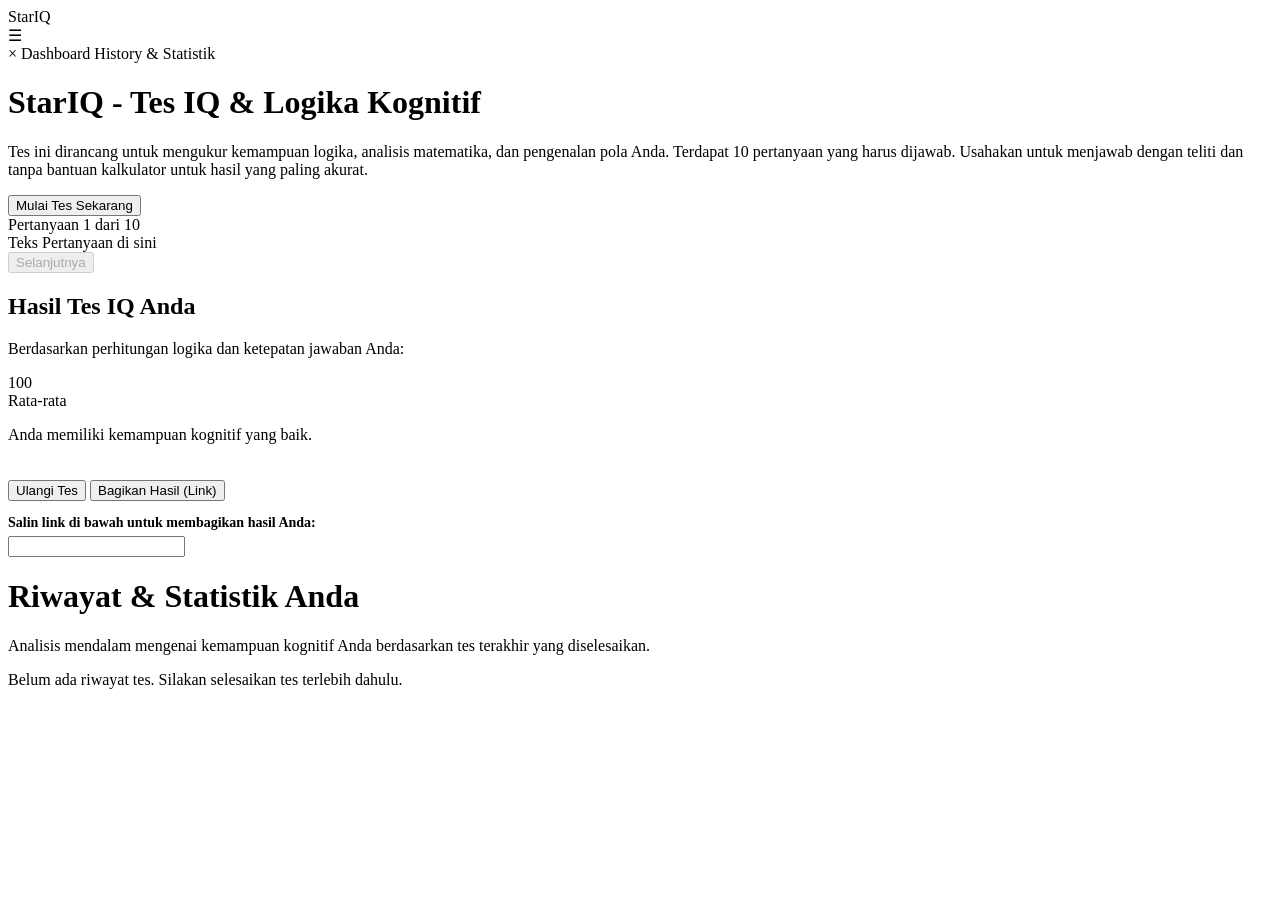
==== index.html @ db720a0e "Create index.html" ====
<!DOCTYPE html>
<html lang="id">
<head>
    <meta charset="UTF-8">
    <meta name="viewport" content="width=device-width, initial-scale=1.0">
    <title>StarIQ - Tes IQ Profesional & Analisis Logika</title>

    <link rel="stylesheet" href="style.css">

</head>
<body>

<!-- Navbar -->
<nav class="navbar">
    <div class="brand">StarIQ</div>
    <div class="hamburger" onclick="toggleSidebar()">☰</div>
</nav>

<!-- Sidebar -->
<div class="overlay" id="overlay" onclick="toggleSidebar()"></div>
<aside class="sidebar" id="sidebar">
    <span class="close-btn" onclick="toggleSidebar()">&times;</span>
    <a class="menu-item active-menu" id="nav-dashboard" onclick="switchPage('dashboard')">Dashboard</a>
    <a class="menu-item" id="nav-history" onclick="switchPage('history')">History & Statistik</a>
</aside>

<!-- PAGE 1: DASHBOARD (Ujian & Hasil) -->
<div class="container active-page" id="page-dashboard">
    <!-- Halaman Pembuka -->
    <div id="start-screen" class="card active">
        <h1>StarIQ - Tes IQ & Logika Kognitif</h1>
        <p>Tes ini dirancang untuk mengukur kemampuan logika, analisis matematika, dan pengenalan pola Anda. Terdapat 10 pertanyaan yang harus dijawab. Usahakan untuk menjawab dengan teliti dan tanpa bantuan kalkulator untuk hasil yang paling akurat.</p>
        <button class="btn" onclick="startTest()">Mulai Tes Sekarang</button>
    </div>

    <!-- Halaman Kuis -->
    <div id="quiz-screen" class="card">
        <div class="progress-container">
            <div id="progress-bar" class="progress-bar"></div>
        </div>
        <span id="question-number" class="question-number">Pertanyaan 1 dari 10</span>
        <div id="question-text" class="question-text">Teks Pertanyaan di sini</div>
        <div id="options-container" class="options-grid">
            <!-- Pilihan jawaban akan dirender di sini via JS -->
        </div>
        <div class="nav-buttons">
            <button id="next-btn" class="btn" onclick="nextQuestion()" disabled>Selanjutnya</button>
        </div>
    </div>

    <div id="result-screen" class="card">
        <div class="result-box">
            <h2 id="result-title">Hasil Tes IQ Anda</h2>
            <p id="result-subtitle">Berdasarkan perhitungan logika dan ketepatan jawaban Anda:</p>
            <div id="iq-score" class="iq-score">100</div>
            <div id="iq-category" class="iq-category">Rata-rata</div>
            <p id="iq-description">Anda memiliki kemampuan kognitif yang baik.</p>
            
            <button class="btn" id="btn-restart" onclick="resetTest()" style="margin-top: 20px;">Ulangi Tes</button>
            <button class="btn btn-outline" id="btn-share" onclick="generateShareLink()">Bagikan Hasil (Link)</button>
            
            <div class="share-box" id="share-box">
                <p style="margin-bottom:5px; font-size:14px; color:var(--text-main); font-weight:600;">Salin link di bawah untuk membagikan hasil Anda:</p>
                <input type="text" id="share-link-input" class="share-input" readonly onclick="this.select()">
            </div>
        </div>
    </div>
</div>

<div class="container" id="page-history">
    <div class="card active">
        <h1>Riwayat & Statistik Anda</h1>
        <p>Analisis mendalam mengenai kemampuan kognitif Anda berdasarkan tes terakhir yang diselesaikan.</p>
        
        <div id="history-content">
            <!-- Akan diisi oleh JavaScript -->
            <div class="empty-history">Belum ada riwayat tes. Silakan selesaikan tes terlebih dahulu.</div>
        </div>
    </div>
</div>

    <script src="soal.js"></script>
    <script src="script.js"></script>
  
</body>
</html>
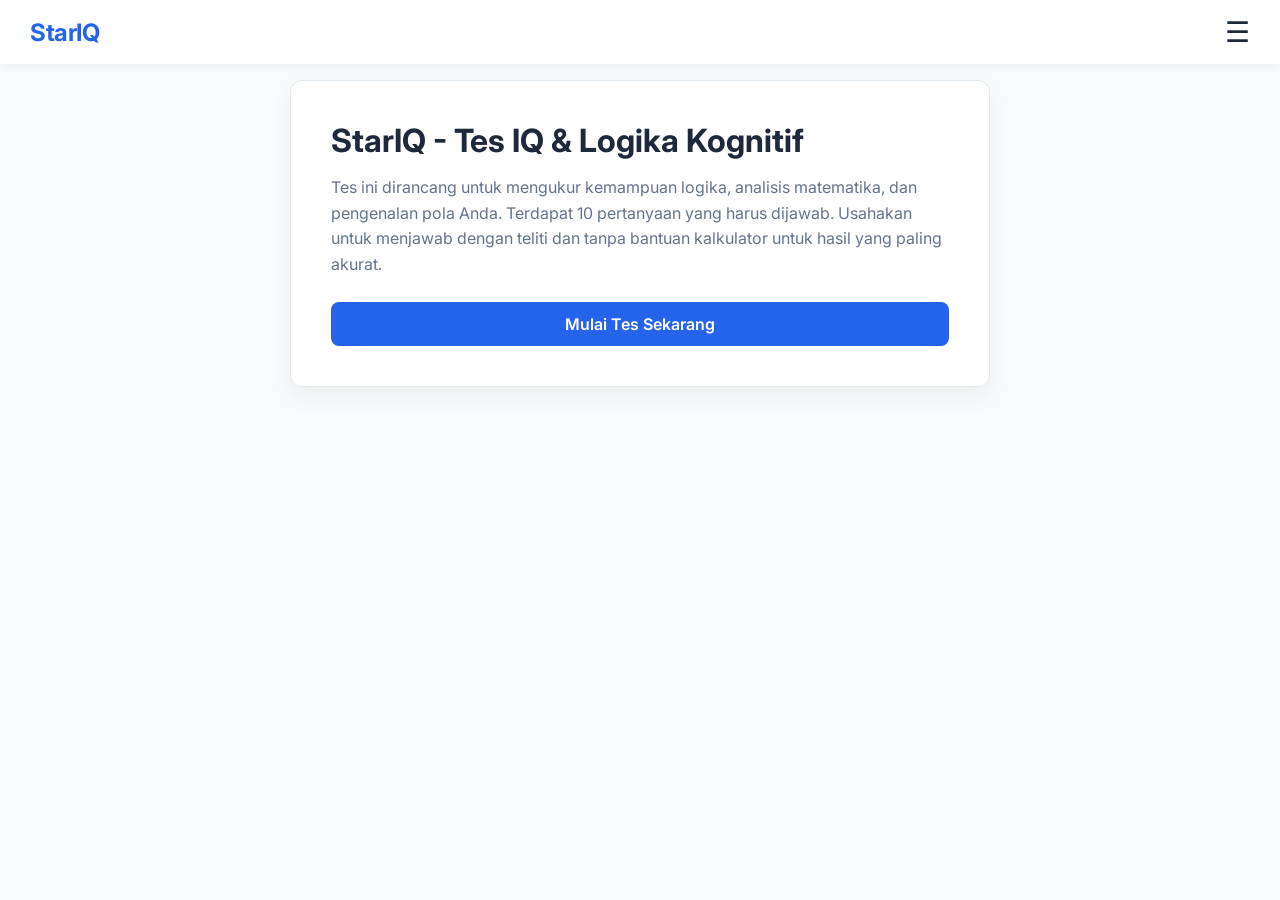
==== commit 40a9c426: "Update index.html" ====
--- a/index.html
+++ b/index.html
@@ -4,6 +4,22 @@
     <meta charset="UTF-8">
     <meta name="viewport" content="width=device-width, initial-scale=1.0">
     <title>StarIQ - Tes IQ Profesional & Analisis Logika</title>
+    
+    <!-- Meta Tags untuk Deskripsi & Share Link (Open Graph) -->
+    <meta name="description" content="Uji kemampuan kognitif, penalaran logika, dan analisis matematika Anda dengan StarIQ. Ikuti tes 10 soal acak dan dapatkan skor IQ Anda secara instan!">
+    
+    <!-- Open Graph / Facebook / WhatsApp -->
+    <meta property="og:type" content="website">
+    <meta property="og:title" content="StarIQ - Tes IQ & Logika Kognitif">
+    <meta property="og:description" content="Cari tahu tingkat kecerdasan dan kemampuan logika Anda. Uji diri Anda sekarang dengan 10 soal pilihan dan lihat hasilnya!">
+    <meta property="og:image" content="https://6abf4d6f48813dd42f7635cf.imgix.net/sandbox/IMG-20261002-WA1608.jpg?bg-remove-transparency-threshold=0.94?q=80&w=1200&auto=format&fit=crop"> <!-- Gambar thumbnail saat link dibagikan -->
+    
+    <!-- Twitter -->
+    <meta name="twitter:card" content="summary_large_image">
+    <meta name="twitter:title" content="StarIQ - Tes IQ & Logika Kognitif">
+    <meta name="twitter:description" content="Cari tahu tingkat kecerdasan dan kemampuan logika Anda. Uji diri Anda sekarang dengan 10 soal pilihan dan lihat hasilnya!">
+    <meta name="twitter:image" content="https://6abf4d6f48813dd42f7635cf.imgix.net/sandbox/IMG-20261002-WA1608.jpg?bg-remove-transparency-threshold=0.94?q=80&w=1200&auto=format&fit=crop">
+    
 
     <link rel="stylesheet" href="style.css">
 
--- a/style.css
+++ b/style.css
@@ -0,0 +1,335 @@
+ @import url('https://fonts.googleapis.com/css2?family=Inter:wght@300;400;600;700&display=swap');
+
+        :root {
+            --primary-color: #2563eb;
+            --primary-hover: #1d4ed8;
+            --bg-color: #f8fafc;
+            --card-bg: #ffffff;
+            --text-main: #1e293b;
+            --text-muted: #64748b;
+            --border-color: #e2e8f0;
+            --success: #10b981;
+        }
+
+        * {
+            box-sizing: border-box;
+            margin: 0;
+            padding: 0;
+            font-family: 'Inter', sans-serif;
+        }
+
+        body {
+            background-color: var(--bg-color);
+            color: var(--text-main);
+            display: flex;
+            justify-content: center;
+            align-items: flex-start;
+            min-height: 100vh;
+            padding: 80px 20px 20px 20px; /* Adjusted for navbar */
+        }
+
+        /* --- NEW: NAVBAR & SIDEBAR --- */
+        .navbar {
+            position: fixed;
+            top: 0;
+            left: 0;
+            width: 100%;
+            background: var(--card-bg);
+            box-shadow: 0 2px 10px rgba(0,0,0,0.05);
+            display: flex;
+            justify-content: space-between;
+            align-items: center;
+            padding: 15px 30px;
+            z-index: 1000;
+        }
+
+        .brand {
+            font-size: 24px;
+            font-weight: 700;
+            color: var(--primary-color);
+            letter-spacing: -0.5px;
+        }
+
+        .hamburger {
+            font-size: 28px;
+            cursor: pointer;
+            color: var(--text-main);
+            transition: color 0.2s;
+        }
+
+        .hamburger:hover {
+            color: var(--primary-color);
+        }
+
+        .sidebar {
+            position: fixed;
+            top: 0;
+            right: -300px;
+            width: 280px;
+            height: 100vh;
+            background: var(--card-bg);
+            box-shadow: -5px 0 15px rgba(0,0,0,0.05);
+            transition: right 0.3s ease;
+            z-index: 1001;
+            padding: 80px 20px 20px 20px;
+            display: flex;
+            flex-direction: column;
+            gap: 15px;
+        }
+
+        .sidebar.open {
+            right: 0;
+        }
+
+        .close-btn {
+            position: absolute;
+            top: 20px;
+            right: 25px;
+            font-size: 30px;
+            cursor: pointer;
+            color: var(--text-main);
+        }
+
+        .menu-item {
+            padding: 15px 20px;
+            border-radius: 8px;
+            font-size: 16px;
+            font-weight: 600;
+            color: var(--text-main);
+            text-decoration: none;
+            transition: all 0.2s;
+            cursor: pointer;
+        }
+
+        .menu-item:hover, .menu-item.active-menu {
+            background: var(--primary-color);
+            color: white;
+        }
+
+        .overlay {
+            position: fixed;
+            top: 0;
+            left: 0;
+            width: 100%;
+            height: 100%;
+            background: rgba(0,0,0,0.4);
+            z-index: 999;
+            display: none;
+            opacity: 0;
+            transition: opacity 0.3s;
+        }
+        .overlay.show {
+            display: block;
+            opacity: 1;
+        }
+        /* --- END NEW --- */
+
+        .container {
+            width: 100%;
+            max-width: 700px;
+            display: none; /* Controlled by JS now */
+        }
+
+        .container.active-page {
+            display: block;
+        }
+
+        .card {
+            background: var(--card-bg);
+            border-radius: 12px;
+            box-shadow: 0 10px 25px rgba(0, 0, 0, 0.05);
+            padding: 40px;
+            border: 1px solid var(--border-color);
+            display: none;
+            animation: fadeIn 0.4s ease-in-out;
+        }
+
+        .card.active {
+            display: block;
+        }
+
+        h1, h2, h3 {
+            color: var(--text-main);
+            margin-bottom: 15px;
+        }
+
+        p {
+            color: var(--text-muted);
+            line-height: 1.6;
+            margin-bottom: 25px;
+        }
+
+        .btn {
+            background-color: var(--primary-color);
+            color: white;
+            border: none;
+            padding: 12px 24px;
+            font-size: 16px;
+            font-weight: 600;
+            border-radius: 8px;
+            cursor: pointer;
+            transition: background-color 0.2s;
+            display: inline-block;
+            width: 100%;
+            text-align: center;
+        }
+
+        .btn:hover {
+            background-color: var(--primary-hover);
+        }
+
+        .btn-outline {
+            background-color: transparent;
+            color: var(--primary-color);
+            border: 2px solid var(--primary-color);
+            margin-top: 10px;
+        }
+        .btn-outline:hover {
+            background-color: #eff6ff;
+        }
+
+        .progress-container {
+            width: 100%;
+            background-color: var(--border-color);
+            border-radius: 8px;
+            height: 8px;
+            margin-bottom: 30px;
+            overflow: hidden;
+        }
+
+        .progress-bar {
+            height: 100%;
+            background-color: var(--primary-color);
+            width: 0%;
+            transition: width 0.3s ease;
+        }
+
+        .question-number {
+            font-size: 14px;
+            font-weight: 600;
+            color: var(--primary-color);
+            text-transform: uppercase;
+            letter-spacing: 1px;
+            margin-bottom: 10px;
+            display: block;
+        }
+
+        .question-text {
+            font-size: 20px;
+            font-weight: 600;
+            margin-bottom: 25px;
+        }
+
+        .options-grid {
+            display: flex;
+            flex-direction: column;
+            gap: 12px;
+            margin-bottom: 30px;
+        }
+
+        .option-btn {
+            background-color: transparent;
+            border: 2px solid var(--border-color);
+            padding: 15px 20px;
+            border-radius: 8px;
+            font-size: 16px;
+            color: var(--text-main);
+            cursor: pointer;
+            text-align: left;
+            transition: all 0.2s ease;
+            font-weight: 500;
+        }
+
+        .option-btn:hover {
+            border-color: var(--primary-color);
+            background-color: #eff6ff;
+        }
+
+        .option-btn.selected {
+            border-color: var(--primary-color);
+            background-color: var(--primary-color);
+            color: white;
+        }
+
+        .nav-buttons {
+            display: flex;
+            justify-content: flex-end;
+        }
+
+        .nav-buttons .btn {
+            width: auto;
+            min-width: 120px;
+        }
+
+        .result-box {
+            text-align: center;
+            padding: 20px 0;
+        }
+
+        .iq-score {
+            font-size: 64px;
+            font-weight: 700;
+            color: var(--primary-color);
+            margin: 20px 0;
+        }
+
+        .iq-category {
+            font-size: 24px;
+            font-weight: 600;
+            margin-bottom: 15px;
+        }
+
+        /* --- NEW: HISTORY STATS STYLING --- */
+        .stat-row {
+            margin-bottom: 20px;
+            text-align: left;
+        }
+        .stat-label {
+            display: flex;
+            justify-content: space-between;
+            font-weight: 600;
+            margin-bottom: 8px;
+            font-size: 14px;
+        }
+        .stat-bar-bg {
+            width: 100%;
+            background: var(--border-color);
+            height: 10px;
+            border-radius: 5px;
+            overflow: hidden;
+        }
+        .stat-bar-fill {
+            height: 100%;
+            background: var(--success);
+            width: 0%;
+            transition: width 1s ease;
+        }
+        .share-box {
+            background: #eff6ff;
+            padding: 15px;
+            border-radius: 8px;
+            margin: 20px 0;
+            border: 1px dashed var(--primary-color);
+            display: none;
+        }
+        .share-input {
+            width: 100%;
+            padding: 10px;
+            border: 1px solid var(--border-color);
+            border-radius: 5px;
+            margin-top: 10px;
+            font-size: 12px;
+            color: var(--text-muted);
+        }
+        .empty-history {
+            text-align: center;
+            padding: 40px 0;
+            color: var(--text-muted);
+            font-style: italic;
+        }
+
+        @keyframes fadeIn {
+            from { opacity: 0; transform: translateY(10px); }
+            to { opacity: 1; transform: translateY(0); }
+          }
+          
